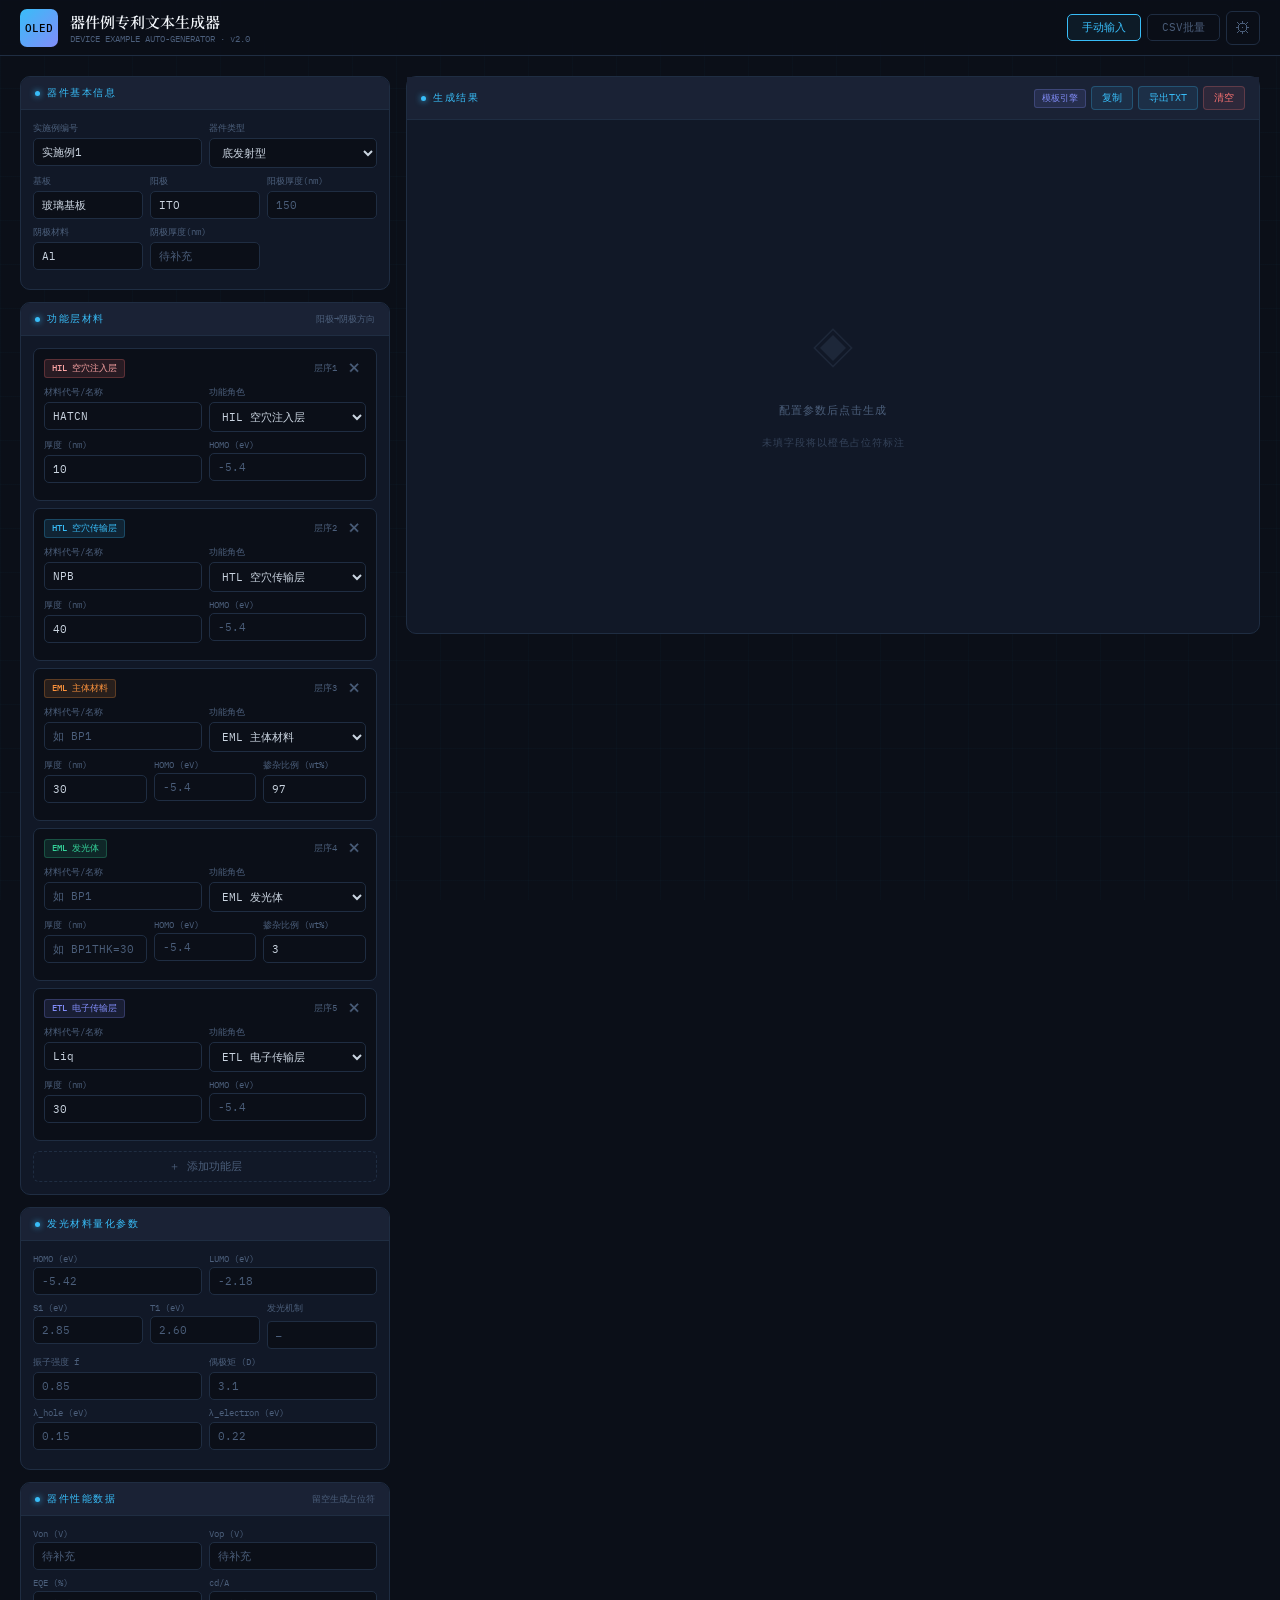
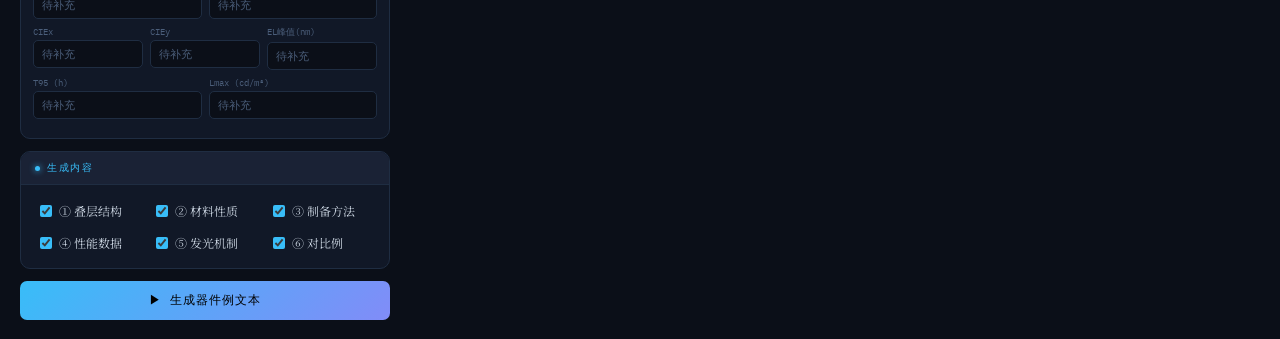
==== templates/index.html @ aacc334f "init" ====
<!DOCTYPE html>
<html lang="zh-CN">
<head>
<meta charset="UTF-8">
<meta name="viewport" content="width=device-width, initial-scale=1.0">
<title>OLED器件例专利生成器</title>
<link rel="stylesheet" href="/static/css/style.css">
</head>
<body>
<div class="app">

  <!-- ══ 顶栏 ══════════════════════════════════════════════════════ -->
  <header class="topbar">
    <div class="topbar-left">
      <div class="logo">OLED</div>
      <div>
        <div class="app-title">器件例专利文本生成器</div>
        <div class="app-sub">DEVICE EXAMPLE AUTO-GENERATOR · v2.0</div>
      </div>
    </div>
    <div class="topbar-right">
      <button class="btn-tab active" id="tabManual"  onclick="switchTab('manual')">手动输入</button>
      <button class="btn-tab"        id="tabBatch"   onclick="switchTab('batch')">CSV批量</button>
      <button class="btn-icon"       id="btnSettings" onclick="toggleSettings()" title="LLM设置">⚙</button>
    </div>
  </header>

  <!-- ══ LLM 设置抽屉 ══════════════════════════════════════════════ -->
  <div class="settings-drawer" id="settingsDrawer">
    <div class="drawer-inner">
      <div class="drawer-title">
        <span>LLM 配置</span>
        <button class="btn-icon-sm" onclick="toggleSettings()">✕</button>
      </div>

      <div class="setting-row">
        <div class="setting-label">生成模式</div>
        <div class="toggle-group">
          <button class="toggle-btn active" id="modeTemplate"
            onclick="setMode('template')" title="仅用规则模板，不调用任何API，最快">
            模板引擎
          </button>
          <button class="toggle-btn" id="modePolish"
            onclick="setMode('template_polish')" title="模板生成草稿后，由LLM润色">
            模板+润色
          </button>
          <button class="toggle-btn" id="modeDirect"
            onclick="setMode('llm_direct')" title="LLM根据数据直接撰写全文">
            LLM直写
          </button>
        </div>
      </div>

      <div id="llmFields" style="display:none;">
      <div class="setting-row">
          <div class="setting-label">模型提供商</div>
          <select id="selProvider" onchange="onProviderChange()">
            <option value="openai">OpenAI</option>
            <option value="anthropic">Anthropic (Claude)</option>
            <option value="qwen">通义千问 (Qwen)</option>
            <option value="deepseek">Deepseek</option>
            <option value="huggingface">🤗 HuggingFace 本地</option>
          </select>
        </div>

        <!-- API 模型选择（非HF） -->
        <div id="apiModelRow" class="setting-row">
          <div class="setting-label">模型</div>
          <select id="selModel"></select>
        </div>

        <!-- API Key（非HF） -->
        <div id="apiKeyRow" class="setting-row">
          <div class="setting-label">API Key</div>
          <div class="key-row">
            <input type="password" id="inputApiKey" placeholder="sk-..." autocomplete="off">
            <button class="btn-sm" onclick="validateKey()">验证</button>
            <button class="btn-sm" onclick="saveKeyToEnv()">保存到.env</button>
          </div>
          <div class="key-hint" id="keyHint"></div>
        </div>

        <!-- HuggingFace 专属配置 -->
        <div id="hfPanel" style="display:none;">
          <div class="hf-panel">
            <div class="setting-row">
              <div class="setting-label">模型 ID (HF Hub)</div>
              <input type="text" id="hfModelId" placeholder="如 Qwen/Qwen2.5-7B-Instruct"
                     oninput="updateHfModel()">
              <div class="key-hint">输入后点击"检查/下载"</div>
            </div>

            <div class="setting-row">
              <div class="setting-label">推荐模型</div>
              <div id="hfRecommended" class="hf-model-list">加载中…</div>
            </div>

            <div class="setting-row">
              <div class="setting-label">权重缓存目录</div>
              <input type="text" id="hfCacheDir" placeholder="留空使用默认 ~/.cache/huggingface">
              <div class="key-hint">首次下载权重将存至此目录</div>
            </div>

            <div class="setting-row">
              <div class="setting-label">HF Token（门控模型需要）</div>
              <input type="password" id="hfToken" placeholder="hf_xxx...">
              <div class="key-hint">hf.co → Settings → Access Tokens</div>
            </div>

            <div class="setting-row">
              <div class="setting-label">推理设备 / 精度</div>
              <div class="two-col">
                <select id="hfDevice">
                  <option value="auto">auto（自动选择）</option>
                  <option value="cuda">cuda（NVIDIA GPU）</option>
                  <option value="cpu">cpu</option>
                  <option value="mps">mps（Apple M 系列）</option>
                </select>
                <select id="hfDtype">
                  <option value="auto">auto</option>
                  <option value="bfloat16">bfloat16（推荐）</option>
                  <option value="float16">float16</option>
                  <option value="float32">float32（慢）</option>
                </select>
              </div>
            </div>

            <div class="setting-row">
              <div class="setting-label">量化（需 bitsandbytes）</div>
              <div style="display:flex;gap:12px;">
                <label class="chk-item">
                  <input type="checkbox" id="hf4bit">
                  <span>4-bit（显存最省）</span>
                </label>
                <label class="chk-item">
                  <input type="checkbox" id="hf8bit">
                  <span>8-bit（平衡）</span>
                </label>
              </div>
            </div>

            <div class="hf-actions">
              <button class="btn-sm" onclick="hfCheckCache()">🔍 检查本地缓存</button>
              <button class="btn-sm" onclick="hfLoadModel()">⬇ 下载/加载模型</button>
              <button class="btn-sm danger" onclick="hfUnloadModel()">🗑 卸载模型</button>
            </div>
            <div class="hf-status" id="hfStatus"></div>
          </div>
        </div>

        <div class="setting-row">
          <div class="setting-label">温度 / Max Tokens</div>
          <div class="two-col">
            <input type="number" id="inputTemp"   value="0.3" min="0" max="1" step="0.1">
            <input type="number" id="inputTokens" value="2048" min="128" max="16384" step="256">
          </div>
        </div>

        <div class="key-status" id="keyStatus"></div>
      </div>
    </div>
  </div>

  <!-- ══ 主内容区 ══════════════════════════════════════════════════ -->
  <div class="main-content">

    <!-- ── 手动输入 ────────────────────────────────────────────── -->
    <div id="paneManual" class="pane-layout">
      <div class="left-col">

        <!-- 器件基本信息 -->
        <div class="card">
          <div class="card-hdr">器件基本信息</div>
          <div class="card-body">
            <div class="frow2">
              <div class="fg"><div class="fl">实施例编号</div>
                <input type="text" id="deviceNo" value="实施例1"></div>
              <div class="fg"><div class="fl">器件类型</div>
                <select id="deviceType">
                  <option value="bottom">底发射型</option>
                  <option value="top">顶发射型</option>
                </select></div>
            </div>
            <div class="frow3">
              <div class="fg"><div class="fl">基板</div>
                <input type="text" id="substrate" value="玻璃基板"></div>
              <div class="fg"><div class="fl">阳极</div>
                <input type="text" id="anode" value="ITO"></div>
              <div class="fg"><div class="fl">阳极厚度(nm)</div>
                <input type="number" id="anodeTHK" placeholder="150"></div>
            </div>
            <div class="frow3">
              <div class="fg"><div class="fl">阴极材料</div>
                <input type="text" id="cathode" value="Al"></div>
              <div class="fg"><div class="fl">阴极厚度(nm)</div>
                <input type="text" id="cathodeTHK" placeholder="待补充"></div>
              <div class="fg"></div>
            </div>
          </div>
        </div>

        <!-- 功能层 -->
        <div class="card">
          <div class="card-hdr">功能层材料 <span class="card-hint">阳极→阴极方向</span></div>
          <div class="card-body">
            <div id="matCards"></div>
            <button class="btn-add" onclick="addMat()">＋ 添加功能层</button>
          </div>
        </div>

        <!-- 量化参数 -->
        <div class="card">
          <div class="card-hdr">发光材料量化参数</div>
          <div class="card-body">
            <div class="frow2">
              <div class="fg"><div class="fl">HOMO (eV)</div>
                <input type="text" id="homo" placeholder="-5.42"></div>
              <div class="fg"><div class="fl">LUMO (eV)</div>
                <input type="text" id="lumo" placeholder="-2.18"></div>
            </div>
            <div class="frow3">
              <div class="fg"><div class="fl">S1 (eV)</div>
                <input type="text" id="s1" placeholder="2.85" oninput="autoMech()"></div>
              <div class="fg"><div class="fl">T1 (eV)</div>
                <input type="text" id="t1" placeholder="2.60" oninput="autoMech()"></div>
              <div class="fg"><div class="fl">发光机制</div>
                <div class="mech-tag" id="mechTag">—</div></div>
            </div>
            <div class="frow2">
              <div class="fg"><div class="fl">振子强度 f</div>
                <input type="text" id="fval" placeholder="0.85"></div>
              <div class="fg"><div class="fl">偶极矩 (D)</div>
                <input type="text" id="dipole" placeholder="3.1"></div>
            </div>
            <div class="frow2">
              <div class="fg"><div class="fl">λ_hole (eV)</div>
                <input type="text" id="lambdaH" placeholder="0.15"></div>
              <div class="fg"><div class="fl">λ_electron (eV)</div>
                <input type="text" id="lambdaE" placeholder="0.22"></div>
            </div>
          </div>
        </div>

        <!-- 性能数据 -->
        <div class="card">
          <div class="card-hdr">器件性能数据 <span class="card-hint">留空生成占位符</span></div>
          <div class="card-body">
            <div class="frow2">
              <div class="fg"><div class="fl">Von (V)</div>
                <input type="text" id="von" placeholder="待补充"></div>
              <div class="fg"><div class="fl">Vop (V)</div>
                <input type="text" id="vop" placeholder="待补充"></div>
            </div>
            <div class="frow2">
              <div class="fg"><div class="fl">EQE (%)</div>
                <input type="text" id="eqe" placeholder="待补充"></div>
              <div class="fg"><div class="fl">cd/A</div>
                <input type="text" id="cda" placeholder="待补充"></div>
            </div>
            <div class="frow3">
              <div class="fg"><div class="fl">CIEx</div>
                <input type="text" id="ciex" placeholder="待补充"></div>
              <div class="fg"><div class="fl">CIEy</div>
                <input type="text" id="ciey" placeholder="待补充"></div>
              <div class="fg"><div class="fl">EL峰值(nm)</div>
                <input type="text" id="elPeak" placeholder="待补充"></div>
            </div>
            <div class="frow2">
              <div class="fg"><div class="fl">T95 (h)</div>
                <input type="text" id="t95" placeholder="待补充"></div>
              <div class="fg"><div class="fl">Lmax (cd/m²)</div>
                <input type="text" id="lmax" placeholder="待补充"></div>
            </div>
          </div>
        </div>

        <!-- 段落选择 -->
        <div class="card">
          <div class="card-hdr">生成内容</div>
          <div class="card-body">
            <div class="chk-grid">
              <label class="chk-item"><input type="checkbox" id="chk_structure"   checked><span>① 叠层结构</span></label>
              <label class="chk-item"><input type="checkbox" id="chk_material"    checked><span>② 材料性质</span></label>
              <label class="chk-item"><input type="checkbox" id="chk_fabrication" checked><span>③ 制备方法</span></label>
              <label class="chk-item"><input type="checkbox" id="chk_performance" checked><span>④ 性能数据</span></label>
              <label class="chk-item"><input type="checkbox" id="chk_mechanism"   checked><span>⑤ 发光机制</span></label>
              <label class="chk-item"><input type="checkbox" id="chk_comparison"  checked><span>⑥ 对比例</span></label>
            </div>
          </div>
        </div>

        <button class="btn-primary" onclick="generateManual()">▶ 生成器件例文本</button>
      </div>

      <!-- 输出区 -->
      <div class="right-col">
        <div class="output-card">
          <div class="output-toolbar">
            <div class="output-title">生成结果</div>
            <div class="output-actions">
              <span class="mode-badge" id="modeBadge">模板引擎</span>
              <button class="btn-sm" onclick="copyOut()">复制</button>
              <button class="btn-sm" onclick="exportTxt()">导出TXT</button>
              <button class="btn-sm danger" onclick="clearOut()">清空</button>
            </div>
          </div>
          <div class="output-body" id="outputBody">
            <div class="output-empty">
              <div class="empty-icon">◈</div>
              <p>配置参数后点击生成</p>
              <p class="empty-sub">未填字段将以橙色占位符标注</p>
            </div>
          </div>
          <div class="stats-bar" id="statsBar" style="display:none;">
            <span>字数 <b id="stWords">0</b></span>
            <span>段落 <b id="stSecs">0</b></span>
            <span class="warn">待补充 <b id="stPH">0</b> 处</span>
          </div>
        </div>
      </div>
    </div>

    <!-- ── CSV 批量 ────────────────────────────────────────────── -->
    <div id="paneBatch" class="pane-batch" style="display:none;">
      <div class="card batch-card">
        <div class="card-hdr">CSV / Excel 批量导入</div>
        <div class="card-body">

          <div class="batch-step">
            <div class="step-num">1</div>
            <div class="step-body">
              <div class="step-title">下载数据模板</div>
              <a href="/api/sample_csv" class="btn-download">⬇ 下载CSV模板</a>
            </div>
          </div>

          <div class="batch-step">
            <div class="step-num">2</div>
            <div class="step-body">
              <div class="step-title">上传数据文件</div>
              <div class="upload-zone" id="dropZone"
                   onclick="document.getElementById('fileInput').click()"
                   ondragover="event.preventDefault();this.classList.add('drag')"
                   ondragleave="this.classList.remove('drag')"
                   ondrop="handleDrop(event)">
                <div class="upload-icon">📂</div>
                <div>点击或拖拽上传</div>
                <div class="upload-hint">.csv / .xlsx · 最大16MB</div>
              </div>
              <input type="file" id="fileInput" accept=".csv,.xlsx,.xls"
                     style="display:none" onchange="handleFile(this)">
              <div class="file-info" id="fileInfo" style="display:none;"></div>
            </div>
          </div>

          <div class="batch-step">
            <div class="step-num">3</div>
            <div class="step-body">
              <div class="step-title">选择段落</div>
              <div class="chk-grid">
                <label class="chk-item"><input type="checkbox" id="bc_structure"   checked><span>① 叠层结构</span></label>
                <label class="chk-item"><input type="checkbox" id="bc_material"    checked><span>② 材料性质</span></label>
                <label class="chk-item"><input type="checkbox" id="bc_fabrication" checked><span>③ 制备方法</span></label>
                <label class="chk-item"><input type="checkbox" id="bc_performance" checked><span>④ 性能数据</span></label>
                <label class="chk-item"><input type="checkbox" id="bc_mechanism"   checked><span>⑤ 发光机制</span></label>
                <label class="chk-item"><input type="checkbox" id="bc_comparison"  checked><span>⑥ 对比例</span></label>
              </div>
            </div>
          </div>

          <div class="batch-step">
            <div class="step-num">4</div>
            <div class="step-body">
              <button class="btn-primary" id="btnBatch" onclick="runBatch()" disabled>▶ 批量生成</button>
            </div>
          </div>
        </div>
      </div>

      <div class="card" id="batchResultCard" style="display:none;">
        <div class="card-hdr">
          批量结果 <span class="count-badge" id="batchCount"></span>
          <button class="btn-sm" style="margin-left:auto;" onclick="exportAllTxt()">导出全部TXT</button>
        </div>
        <div id="batchList" class="batch-list"></div>
      </div>
    </div>

  </div><!-- /main-content -->
</div><!-- /app -->

<div id="toast" class="toast" style="display:none;"></div>
<div id="loadingOverlay" class="loading-overlay" style="display:none;">
  <div class="spinner"></div>
  <div class="loading-text" id="loadingText">生成中…</div>
</div>

<script src="/static/js/state.js"></script>
<script src="/static/js/ui.js"></script>
<script src="/static/js/api.js"></script>
<script src="/static/js/main.js"></script>
</body>
</html>
---- static/css/style.css ----
/* style.css */
@import url('https://fonts.googleapis.com/css2?family=IBM+Plex+Mono:wght@400;500&family=Noto+Serif+SC:wght@400;600&display=swap');

:root {
  --bg:       #0b0f18;
  --surface:  #111827;
  --surface2: #1a2235;
  --border:   #1f2d42;
  --accent:   #38bdf8;
  --accent2:  #818cf8;
  --green:    #34d399;
  --orange:   #fb923c;
  --red:      #f87171;
  --text:     #cbd5e1;
  --text-dim: #4b5e7a;
  --text-hi:  #f1f5f9;
  --ph-bg:    #1c1200;
  --ph-bd:    #d97706;
  --ph-text:  #fbbf24;
  --mono: 'IBM Plex Mono', monospace;
  --serif: 'Noto Serif SC', serif;
}

* { box-sizing: border-box; margin: 0; padding: 0; }
html, body { height: 100%; }

body {
  background: var(--bg);
  color: var(--text);
  font-family: var(--serif);
  overflow-x: hidden;
}

body::before {
  content: '';
  position: fixed; inset: 0;
  background-image:
    linear-gradient(rgba(56,189,248,.025) 1px, transparent 1px),
    linear-gradient(90deg, rgba(56,189,248,.025) 1px, transparent 1px);
  background-size: 44px 44px;
  pointer-events: none; z-index: 0;
}

/* ── Topbar ─────────────────────────────────────────────────────── */
.topbar {
  position: sticky; top: 0; z-index: 100;
  display: flex; align-items: center; justify-content: space-between;
  padding: 0 20px; height: 56px;
  background: rgba(11,15,24,.92);
  backdrop-filter: blur(12px);
  border-bottom: 1px solid var(--border);
}

.topbar-left { display: flex; align-items: center; gap: 12px; }

.logo {
  width: 38px; height: 38px;
  background: linear-gradient(135deg, var(--accent), var(--accent2));
  border-radius: 7px;
  display: flex; align-items: center; justify-content: center;
  font-family: var(--mono); font-size: 11px; font-weight: 500; color: #000;
}

.app-title { font-size: 15px; font-weight: 600; color: var(--text-hi); }
.app-sub   { font-family: var(--mono); font-size: 9px; color: var(--text-dim); margin-top: 1px; }

.topbar-right { display: flex; align-items: center; gap: 6px; }

.btn-tab {
  padding: 5px 14px;
  background: transparent;
  border: 1px solid var(--border);
  border-radius: 5px;
  color: var(--text-dim);
  font-family: var(--mono); font-size: 11px; cursor: pointer;
  transition: all .18s;
}
.btn-tab.active, .btn-tab:hover {
  border-color: var(--accent); color: var(--accent);
  background: rgba(56,189,248,.07);
}

.btn-icon {
  width: 34px; height: 34px;
  background: transparent; border: 1px solid var(--border);
  border-radius: 6px; color: var(--text-dim);
  font-size: 16px; cursor: pointer; transition: all .18s;
  display: flex; align-items: center; justify-content: center;
}
.btn-icon:hover { border-color: var(--accent2); color: var(--accent2); }

/* ── Settings Drawer ────────────────────────────────────────────── */
.settings-drawer {
  position: fixed; top: 56px; right: 0; z-index: 99;
  width: 360px; height: calc(100vh - 56px);
  background: var(--surface);
  border-left: 1px solid var(--border);
  transform: translateX(100%);
  transition: transform .25s ease;
  overflow-y: auto;
}
.settings-drawer.open { transform: translateX(0); }

.drawer-inner { padding: 20px; }
.drawer-title {
  display: flex; align-items: center; justify-content: space-between;
  font-size: 13px; font-weight: 600; color: var(--text-hi);
  margin-bottom: 20px;
}
.btn-icon-sm {
  background: none; border: none; color: var(--text-dim);
  cursor: pointer; font-size: 14px;
}

.setting-row { margin-bottom: 16px; }
.setting-label {
  font-family: var(--mono); font-size: 10px; color: var(--text-dim);
  letter-spacing: 1px; text-transform: uppercase; margin-bottom: 6px;
}

.toggle-group { display: flex; gap: 4px; }
.toggle-btn {
  flex: 1; padding: 6px 4px;
  background: var(--bg); border: 1px solid var(--border);
  border-radius: 5px; color: var(--text-dim);
  font-family: var(--mono); font-size: 10px; cursor: pointer;
  transition: all .18s; text-align: center;
}
.toggle-btn.active {
  background: rgba(56,189,248,.12);
  border-color: var(--accent); color: var(--accent);
}

.key-row { display: flex; gap: 5px; }
.key-row input { flex: 1; }
.key-hint { font-family: var(--mono); font-size: 9px; color: var(--text-dim); margin-top: 4px; }

.key-status {
  margin-top: 8px; padding: 8px 10px; border-radius: 5px;
  font-family: var(--mono); font-size: 10px; display: none;
}
.key-status.ok  { background: rgba(52,211,153,.1); border: 1px solid rgba(52,211,153,.3); color: var(--green); }
.key-status.err { background: rgba(248,113,113,.1); border: 1px solid rgba(248,113,113,.3); color: var(--red); }

.two-col { display: grid; grid-template-columns: 1fr 1fr; gap: 6px; }

/* ── Main layout ────────────────────────────────────────────────── */
.main-content {
  position: relative; z-index: 1;
  padding: 20px;
  min-height: calc(100vh - 56px);
}

.pane-layout {
  display: grid;
  grid-template-columns: 370px 1fr;
  gap: 16px; align-items: start;
}

.left-col { display: flex; flex-direction: column; gap: 12px; }
.right-col { position: sticky; top: 76px; }

/* ── Card ───────────────────────────────────────────────────────── */
.card {
  background: var(--surface);
  border: 1px solid var(--border);
  border-radius: 10px; overflow: hidden;
}
.card-hdr {
  padding: 9px 14px;
  background: var(--surface2);
  border-bottom: 1px solid var(--border);
  font-family: var(--mono); font-size: 10px; color: var(--accent);
  letter-spacing: 1.5px; text-transform: uppercase;
  display: flex; align-items: center; gap: 7px;
}
.card-hdr::before {
  content: ''; width: 5px; height: 5px;
  background: var(--accent); border-radius: 50%;
  box-shadow: 0 0 6px var(--accent);
}
.card-hint { font-size: 9px; color: var(--text-dim); letter-spacing: 0; text-transform: none; margin-left: auto; }
.card-body { padding: 12px; }

/* ── Form helpers ───────────────────────────────────────────────── */
.frow2 { display: grid; grid-template-columns: 1fr 1fr; gap: 7px; margin-bottom: 7px; }
.frow3 { display: grid; grid-template-columns: 1fr 1fr 1fr; gap: 7px; margin-bottom: 7px; }
.fg { display: flex; flex-direction: column; gap: 3px; }
.fl { font-family: var(--mono); font-size: 9px; color: var(--text-dim); }

input[type=text], input[type=number], input[type=password], select, textarea {
  width: 100%;
  background: var(--bg); border: 1px solid var(--border);
  border-radius: 5px; padding: 6px 8px;
  color: var(--text); font-family: var(--mono); font-size: 11px;
  outline: none; transition: border-color .18s;
}
input:focus, select:focus { border-color: var(--accent); box-shadow: 0 0 0 2px rgba(56,189,248,.07); }
input::placeholder { color: var(--text-dim); }
select option { background: var(--surface2); }

/* ── Material cards ─────────────────────────────────────────────── */
.mat-card {
  background: var(--bg); border: 1px solid var(--border);
  border-radius: 7px; padding: 10px; margin-bottom: 7px;
}
.mat-card-hdr {
  display: flex; align-items: center; justify-content: space-between;
  margin-bottom: 8px;
}
.role-badge {
  font-family: var(--mono); font-size: 9px;
  padding: 2px 7px; border-radius: 3px; font-weight: 500;
}
.r-hil     { background: rgba(248,113,113,.12); color:#fca5a5; border:1px solid rgba(248,113,113,.25); }
.r-htl     { background: rgba(56,189,248,.12);  color:var(--accent); border:1px solid rgba(56,189,248,.25); }
.r-ebl     { background: rgba(167,139,250,.12); color:#c4b5fd; border:1px solid rgba(167,139,250,.25); }
.r-host    { background: rgba(251,146,60,.12);  color:var(--orange); border:1px solid rgba(251,146,60,.25); }
.r-emitter { background: rgba(52,211,153,.12);  color:var(--green);  border:1px solid rgba(52,211,153,.25); }
.r-hbl     { background: rgba(167,139,250,.12); color:#c4b5fd; border:1px solid rgba(167,139,250,.25); }
.r-etl     { background: rgba(129,140,248,.12); color:var(--accent2);border:1px solid rgba(129,140,248,.25); }
.r-eil     { background: rgba(129,140,248,.12); color:var(--accent2);border:1px solid rgba(129,140,248,.25); }

.btn-remove {
  background: none; border: none; color: var(--text-dim);
  cursor: pointer; font-size: 13px; padding: 2px 5px; border-radius: 3px;
  transition: color .15s;
}
.btn-remove:hover { color: var(--red); }

.btn-add {
  width: 100%; padding: 7px;
  background: transparent; border: 1px dashed var(--border);
  border-radius: 6px; color: var(--text-dim);
  font-family: var(--mono); font-size: 11px; cursor: pointer;
  transition: all .18s; margin-top: 3px;
}
.btn-add:hover { border-color: var(--accent2); color: var(--accent2); background: rgba(129,140,248,.04); }

/* ── Mech tag ───────────────────────────────────────────────────── */
.mech-tag {
  height: 28px; display: flex; align-items: center;
  padding: 0 8px; border-radius: 4px; margin-top: 3px;
  font-family: var(--mono); font-size: 9px;
  color: var(--text-dim); border: 1px solid var(--border); background: var(--bg);
}
.mech-tadf { background: rgba(52,211,153,.1); color: var(--green); border-color: rgba(52,211,153,.3); }
.mech-conv { background: rgba(248,113,113,.1); color: var(--red);  border-color: rgba(248,113,113,.3); }

/* ── Checkboxes ─────────────────────────────────────────────────── */
.chk-grid {
  display: grid; grid-template-columns: 1fr 1fr 1fr; gap: 5px;
}
.chk-item {
  display: flex; align-items: center; gap: 7px;
  cursor: pointer; padding: 5px 7px; border-radius: 5px;
  transition: background .15s; font-size: 12px;
}
.chk-item:hover { background: var(--surface2); }
.chk-item input { accent-color: var(--accent); width: 12px; height: 12px; }

/* ── Buttons ────────────────────────────────────────────────────── */
.btn-primary {
  width: 100%; padding: 11px;
  background: linear-gradient(135deg, var(--accent), var(--accent2));
  border: none; border-radius: 7px; color: #000;
  font-family: var(--mono); font-weight: 500; font-size: 12px;
  cursor: pointer; letter-spacing: 1px; transition: opacity .18s, transform .1s;
}
.btn-primary:hover { opacity: .88; }
.btn-primary:active { transform: scale(.98); }
.btn-primary:disabled { opacity: .35; cursor: not-allowed; }

.btn-sm {
  padding: 4px 10px;
  background: rgba(56,189,248,.09); border: 1px solid rgba(56,189,248,.25);
  border-radius: 4px; color: var(--accent);
  font-family: var(--mono); font-size: 10px; cursor: pointer; transition: all .18s;
}
.btn-sm:hover { background: rgba(56,189,248,.18); }
.btn-sm.danger { background: rgba(248,113,113,.09); border-color: rgba(248,113,113,.25); color: var(--red); }
.btn-sm.danger:hover { background: rgba(248,113,113,.18); }

/* ── Output ─────────────────────────────────────────────────────── */
.output-card {
  background: var(--surface); border: 1px solid var(--border); border-radius: 10px;
  display: flex; flex-direction: column;
  max-height: calc(100vh - 100px);
}
.output-toolbar {
  display: flex; align-items: center; justify-content: space-between;
  padding: 9px 14px; background: var(--surface2);
  border-bottom: 1px solid var(--border); flex-shrink: 0;
}
.output-title {
  font-family: var(--mono); font-size: 10px; color: var(--accent);
  letter-spacing: 1.5px; text-transform: uppercase;
  display: flex; align-items: center; gap: 7px;
}
.output-title::before {
  content: ''; width: 5px; height: 5px;
  background: var(--accent); border-radius: 50%; box-shadow: 0 0 6px var(--accent);
}
.output-actions { display: flex; align-items: center; gap: 5px; }

.mode-badge {
  font-family: var(--mono); font-size: 9px; padding: 2px 7px;
  border-radius: 3px; background: rgba(129,140,248,.12);
  border: 1px solid rgba(129,140,248,.25); color: var(--accent2);
}

.output-body {
  padding: 20px; flex: 1; overflow-y: auto;
  font-size: 13.5px; line-height: 2.1; color: var(--text-hi);
  white-space: pre-wrap; font-family: var(--serif);
}

.output-empty {
  display: flex; flex-direction: column; align-items: center; justify-content: center;
  min-height: 360px; color: var(--text-dim); gap: 10px;
}
.empty-icon { font-size: 42px; opacity: .22; }
.output-empty p { font-family: var(--mono); font-size: 11px; letter-spacing: 1px; }
.empty-sub { font-size: 10px !important; opacity: .6; }

.ph {
  background: var(--ph-bg); border: 1px dashed var(--ph-bd);
  border-radius: 3px; color: var(--ph-text);
  padding: 0 4px; font-family: var(--mono); font-size: 11px;
}

.out-block { margin-bottom: 20px; }
.out-block-title {
  font-family: var(--mono); font-size: 9px; color: var(--text-dim);
  letter-spacing: 2px; text-transform: uppercase;
  margin-bottom: 8px; padding-bottom: 4px; border-bottom: 1px solid var(--border);
}

.stats-bar {
  display: flex; gap: 16px; padding: 8px 14px;
  background: var(--surface2); border-top: 1px solid var(--border);
  font-family: var(--mono); font-size: 10px; color: var(--text-dim); flex-shrink: 0;
}
.stats-bar b { color: var(--accent); }
.stats-bar .warn b { color: var(--orange); }

/* ── Batch ──────────────────────────────────────────────────────── */
.pane-batch { display: flex; flex-direction: column; gap: 16px; max-width: 800px; }
.batch-card .card-body { padding: 20px; }

.batch-step { display: flex; gap: 14px; margin-bottom: 20px; }
.batch-step:last-child { margin-bottom: 0; }
.step-num {
  width: 26px; height: 26px; flex-shrink: 0;
  background: linear-gradient(135deg, var(--accent), var(--accent2));
  border-radius: 50%; display: flex; align-items: center; justify-content: center;
  font-family: var(--mono); font-size: 11px; font-weight: 500; color: #000;
}
.step-body { flex: 1; }
.step-title { font-weight: 600; color: var(--text-hi); margin-bottom: 8px; font-size: 13px; }

.btn-download {
  display: inline-block; padding: 6px 14px;
  background: rgba(56,189,248,.09); border: 1px solid rgba(56,189,248,.25);
  border-radius: 5px; color: var(--accent);
  font-family: var(--mono); font-size: 11px; text-decoration: none;
  transition: background .18s;
}
.btn-download:hover { background: rgba(56,189,248,.18); }

.upload-zone {
  border: 2px dashed var(--border); border-radius: 8px; padding: 22px;
  text-align: center; cursor: pointer; transition: all .18s;
  font-size: 13px; color: var(--text-dim);
}
.upload-zone:hover, .upload-zone.drag { border-color: var(--accent2); color: var(--accent2); background: rgba(129,140,248,.04); }
.upload-icon { font-size: 26px; margin-bottom: 6px; }
.upload-hint { font-family: var(--mono); font-size: 10px; margin-top: 4px; }

.file-info {
  margin-top: 8px; padding: 7px 11px;
  background: rgba(52,211,153,.06); border: 1px solid rgba(52,211,153,.2);
  border-radius: 5px; font-family: var(--mono); font-size: 10px; color: var(--green);
}

.count-badge {
  font-family: var(--mono); font-size: 9px; padding: 2px 7px;
  background: rgba(56,189,248,.12); border: 1px solid rgba(56,189,248,.25);
  border-radius: 3px; color: var(--accent);
}

.batch-list { padding: 12px; display: flex; flex-direction: column; gap: 8px; max-height: 60vh; overflow-y: auto; }

.batch-item { background: var(--bg); border: 1px solid var(--border); border-radius: 7px; overflow: hidden; }
.batch-item-hdr {
  display: flex; align-items: center; justify-content: space-between;
  padding: 8px 12px; cursor: pointer; transition: background .15s;
}
.batch-item-hdr:hover { background: var(--surface2); }
.batch-item-title { font-family: var(--mono); font-size: 11px; color: var(--accent); }
.batch-item-body { padding: 14px; white-space: pre-wrap; font-size: 13px; line-height: 1.9; color: var(--text-hi); display: none; }
.batch-item-body.open { display: block; }

/* ── Toast & loading ────────────────────────────────────────────── */
.toast {
  position: fixed; bottom: 28px; right: 28px;
  padding: 9px 18px; background: var(--surface2);
  border: 1px solid var(--accent); border-radius: 6px;
  font-family: var(--mono); font-size: 11px; color: var(--accent);
  box-shadow: 0 4px 20px rgba(0,0,0,.5); z-index: 999;
}
.toast.err { border-color: var(--red); color: var(--red); }

.loading-overlay {
  position: fixed; inset: 0; background: rgba(11,15,24,.75);
  backdrop-filter: blur(4px); z-index: 200;
  display: flex; flex-direction: column; align-items: center; justify-content: center; gap: 16px;
}
.spinner {
  width: 40px; height: 40px;
  border: 3px solid var(--border); border-top-color: var(--accent);
  border-radius: 50%; animation: spin .8s linear infinite;
}
@keyframes spin { to { transform: rotate(360deg); } }
.loading-text { font-family: var(--mono); font-size: 12px; color: var(--accent); letter-spacing: 1px; }

::-webkit-scrollbar { width: 5px; }
::-webkit-scrollbar-track { background: var(--bg); }
::-webkit-scrollbar-thumb { background: var(--border); border-radius: 3px; }
::-webkit-scrollbar-thumb:hover { background: var(--text-dim); }

@media (max-width: 900px) {
  .pane-layout { grid-template-columns: 1fr; }
  .right-col { position: static; }
  .settings-drawer { width: 100%; }
}

/* ── HuggingFace Panel ──────────────────────────────────────────── */
.hf-panel {
  background: var(--bg);
  border: 1px solid var(--border);
  border-radius: 8px;
  padding: 12px;
  margin-top: 4px;
}

.hf-model-list {
  display: flex;
  flex-direction: column;
  gap: 4px;
  max-height: 160px;
  overflow-y: auto;
}

.hf-model-item {
  display: flex;
  align-items: center;
  justify-content: space-between;
  padding: 5px 8px;
  border-radius: 5px;
  border: 1px solid var(--border);
  cursor: pointer;
  transition: all .15s;
}
.hf-model-item:hover {
  border-color: var(--accent2);
  background: rgba(129,140,248,.06);
}
.hf-model-item.selected {
  border-color: var(--accent);
  background: rgba(56,189,248,.08);
}
.hf-model-id {
  font-family: var(--mono);
  font-size: 10px;
  color: var(--accent);
}
.hf-model-desc {
  font-family: var(--mono);
  font-size: 9px;
  color: var(--text-dim);
}

.hf-actions {
  display: flex;
  gap: 6px;
  flex-wrap: wrap;
  margin-top: 10px;
}

.hf-status {
  margin-top: 8px;
  padding: 7px 10px;
  border-radius: 5px;
  font-family: var(--mono);
  font-size: 10px;
  display: none;
  line-height: 1.5;
}
.hf-status.ok      { background: rgba(52,211,153,.1);  border: 1px solid rgba(52,211,153,.3);  color: var(--green);  }
.hf-status.warn    { background: rgba(251,146,60,.1);   border: 1px solid rgba(251,146,60,.3);  color: var(--orange); }
.hf-status.err     { background: rgba(248,113,113,.1);  border: 1px solid rgba(248,113,113,.3); color: var(--red);    }
.hf-status.loading { background: rgba(56,189,248,.1);   border: 1px solid rgba(56,189,248,.3);  color: var(--accent); }
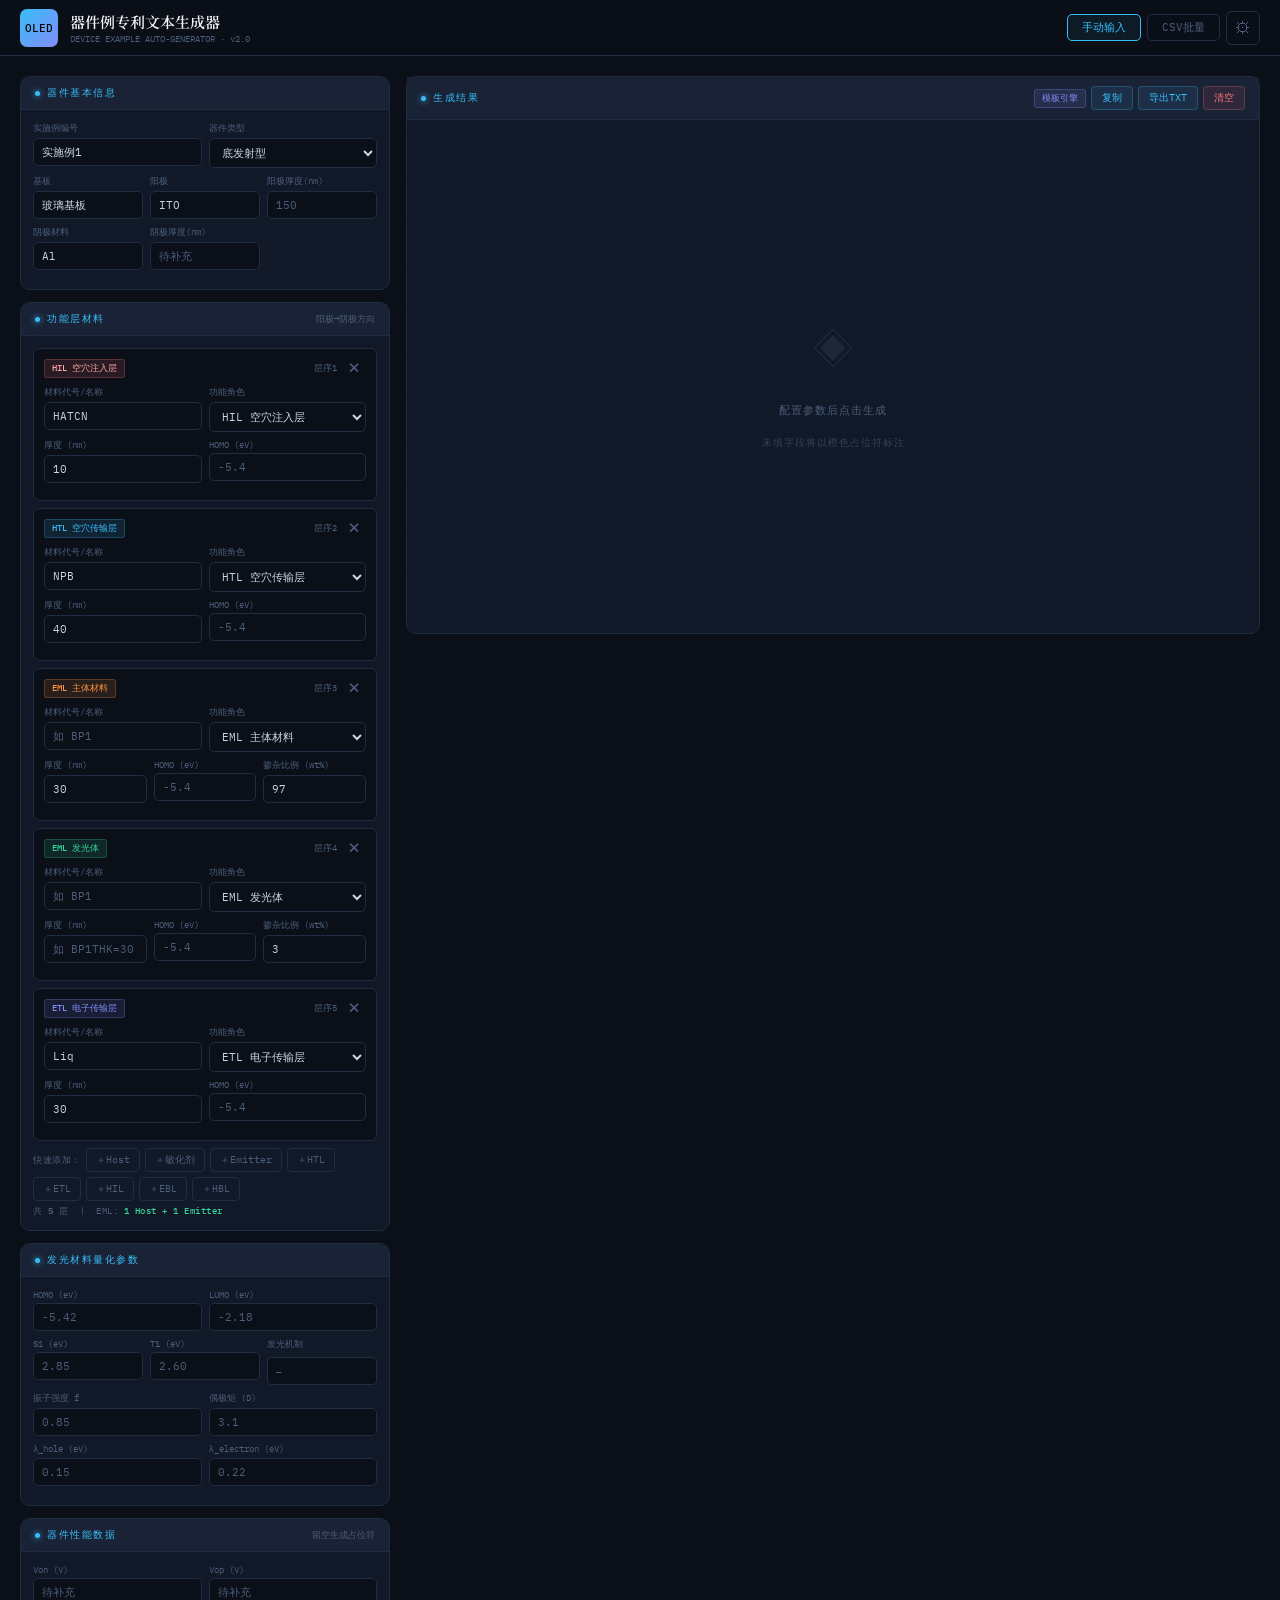
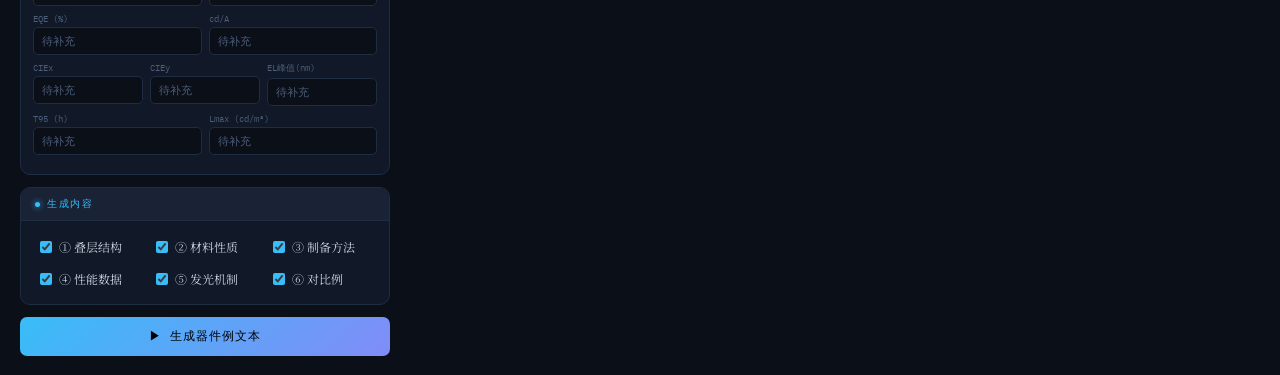
==== commit 30f48fbc: "add_flexity" ====
--- a/templates/index.html
+++ b/templates/index.html
@@ -204,7 +204,18 @@
           <div class="card-hdr">功能层材料 <span class="card-hint">阳极→阴极方向</span></div>
           <div class="card-body">
             <div id="matCards"></div>
-            <button class="btn-add" onclick="addMat()">＋ 添加功能层</button>
+            <div class="mat-add-bar">
+              <span class="mat-add-label">快速添加：</span>
+              <button class="btn-add-role" onclick="addMat('host')">＋Host</button>
+              <button class="btn-add-role eml" onclick="addMat('sensitizer')">＋敏化剂</button>
+              <button class="btn-add-role eml" onclick="addMat('emitter')">＋Emitter</button>
+              <button class="btn-add-role" onclick="addMat('htl')">＋HTL</button>
+              <button class="btn-add-role" onclick="addMat('etl')">＋ETL</button>
+              <button class="btn-add-role other" onclick="addMat('hil')">＋HIL</button>
+              <button class="btn-add-role other" onclick="addMat('ebl')">＋EBL</button>
+              <button class="btn-add-role other" onclick="addMat('hbl')">＋HBL</button>
+            </div>
+            <div class="mat-count-hint" id="matCountHint"></div>
           </div>
         </div>
 
--- a/static/css/style.css
+++ b/static/css/style.css
@@ -216,6 +216,7 @@
 .r-htl     { background: rgba(56,189,248,.12);  color:var(--accent); border:1px solid rgba(56,189,248,.25); }
 .r-ebl     { background: rgba(167,139,250,.12); color:#c4b5fd; border:1px solid rgba(167,139,250,.25); }
 .r-host    { background: rgba(251,146,60,.12);  color:var(--orange); border:1px solid rgba(251,146,60,.25); }
+.r-sensitizer { background: rgba(250,204,21,.12); color:#fde047; border:1px solid rgba(250,204,21,.25); }
 .r-emitter { background: rgba(52,211,153,.12);  color:var(--green);  border:1px solid rgba(52,211,153,.25); }
 .r-hbl     { background: rgba(167,139,250,.12); color:#c4b5fd; border:1px solid rgba(167,139,250,.25); }
 .r-etl     { background: rgba(129,140,248,.12); color:var(--accent2);border:1px solid rgba(129,140,248,.25); }
@@ -501,3 +502,33 @@
 .hf-status.warn    { background: rgba(251,146,60,.1);   border: 1px solid rgba(251,146,60,.3);  color: var(--orange); }
 .hf-status.err     { background: rgba(248,113,113,.1);  border: 1px solid rgba(248,113,113,.3); color: var(--red);    }
 .hf-status.loading { background: rgba(56,189,248,.1);   border: 1px solid rgba(56,189,248,.3);  color: var(--accent); }
+
+/* ── 功能层快速添加栏 ───────────────────────────────────────────── */
+.mat-add-bar {
+  display: flex; flex-wrap: wrap; align-items: center;
+  gap: 5px; margin-top: 6px;
+}
+.mat-add-label {
+  font-family: var(--mono); font-size: 9px;
+  color: var(--text-dim); letter-spacing: 0.5px; flex-shrink: 0;
+}
+.btn-add-role {
+  padding: 4px 9px;
+  background: transparent;
+  border: 1px solid var(--border);
+  border-radius: 4px;
+  color: var(--text-dim);
+  font-family: var(--mono); font-size: 10px;
+  cursor: pointer; transition: all .15s;
+}
+.btn-add-role:hover           { border-color: var(--accent);  color: var(--accent);  background: rgba(56,189,248,.06); }
+.btn-add-role.eml:hover       { border-color: var(--green);   color: var(--green);   background: rgba(52,211,153,.06); }
+.btn-add-role.other:hover     { border-color: var(--accent2); color: var(--accent2); background: rgba(129,140,248,.06); }
+
+.mat-count-hint {
+  font-family: var(--mono); font-size: 9px;
+  color: var(--text-dim); margin-top: 4px;
+  letter-spacing: 0.5px;
+}
+.mat-count-hint .eml-count { color: var(--green); font-weight: 500; }
+.mat-count-hint .warn-count { color: var(--orange); }
